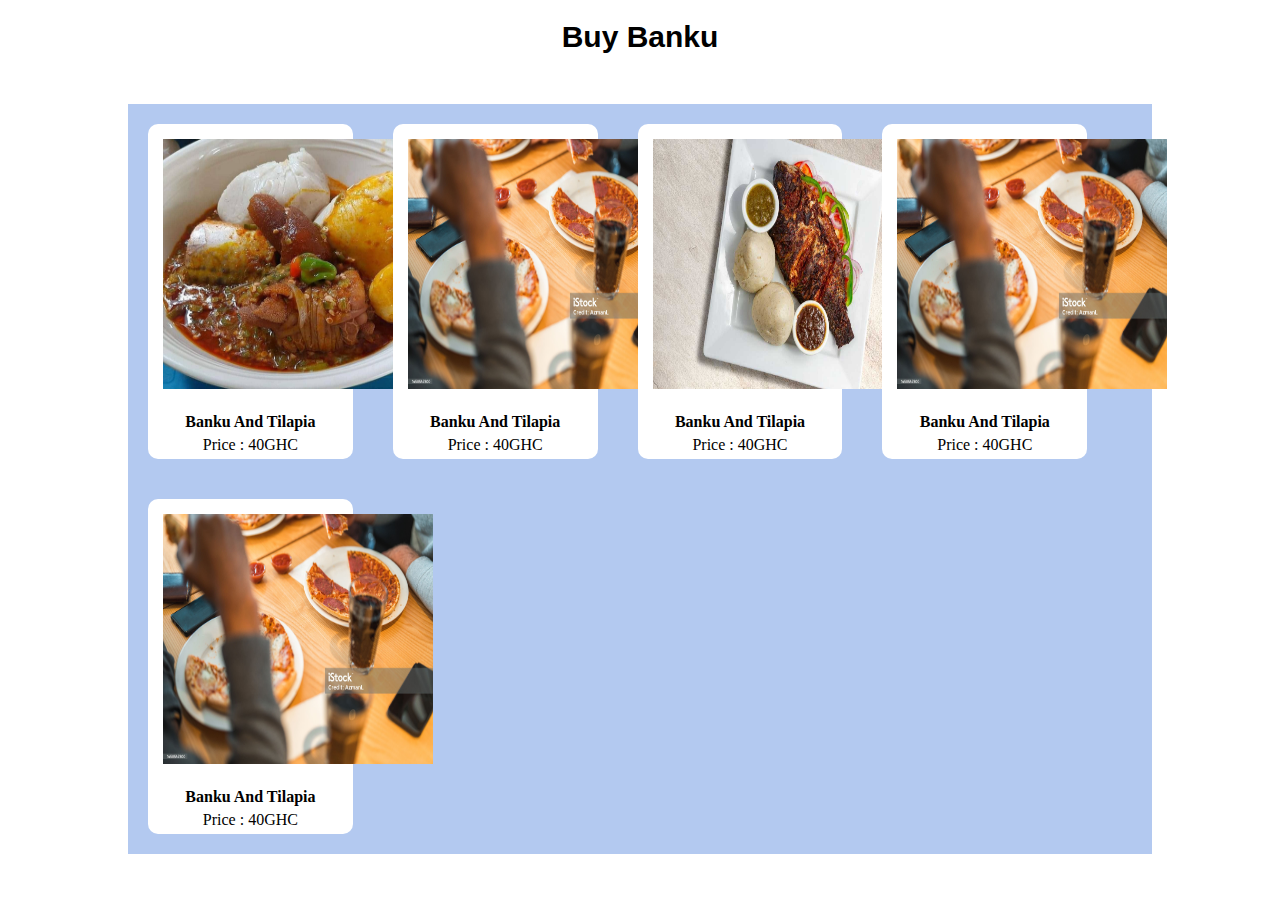
==== banku.html @ e33b0750 ""commited"" ====
<!DOCTYPE html>
<html lang="en">
<head>
    <meta charset="UTF-8">
    <meta name="viewport" content="width=device-width, initial-scale=1.0">
    <title>Buy Banku</title>
    <link rel="stylesheet" href="./css/style.css">
</head>
<body>
    <section>
        <h1 class="text-center title">Buy Banku</h1>
    </section>
    <section class="foods">
     <div class="card">
        <img src="./images/banku 1.jpg" alt="" class="img-curve" />
        <h4 class="text-center">Banku And Tilapia</h4>
        <p class="text-center">Price : 40GHC</p>
     </div>

     <div class="card">
        <img src="./images/istockphoto-1458547800-2048x2048.jpg" alt="" class="img-curve" />
        <h4 class="text-center">Banku And Tilapia</h4>
        <p class="text-center">Price : 40GHC</p>
     </div>

     <div class="card">
        <img src="./images/banku.jpeg" alt="" class="img-curve" />
        <h4 class="text-center">Banku And Tilapia</h4>
        <p class="text-center">Price : 40GHC</p>
     </div>

     <div class="card">
        <img src="./images/istockphoto-1458547800-2048x2048.jpg" alt="" class="img-curve" />
        <h4 class="text-center">Banku And Tilapia</h4>
        <p class="text-center">Price : 40GHC</p>
     </div>

     <div class="card">
        <img src="./images/istockphoto-1458547800-2048x2048.jpg" alt="" class="img-curve" />
        <h4 class="text-center">Banku And Tilapia</h4>
        <p class="text-center">Price : 40GHC</p>
     </div>
    </section>
</body>
</html>
---- css/style.css ----
* {
  margin: 0;
  padding: 0;
  box-sizing: border-box;
}

/* Universal styles */

.container {
  width: 80%;
  margin: 0 auto;
  padding: 1%;
}
.img-responsive {
  width: 100%;
}
.img-curve {
  border-radius: 15px;
}
.text-right {
  text-align: right;
}
.text-center {
  text-align: center;
}
.text-left {
  text-align: left;
}
.text-white {
  color: white;
}
a {
  color: #ff6b81;
  text-decoration: none;
}
a:hover {
  color: #ff4757;
}
.clearfix {
  clear: both;
  float: none;
}
.btn {
  padding: 5px;
  border: none;
  font-size: 1rem;
  border-radius: 5px;
}
.btn-primary {
  background-color: #ff4757;
  color: white;
  cursor: pointer;
  padding: 12px;
}
.btn-primary:hover {
  color: white;
  background-color: #ff4757;
}
h2 {
  color: #2f3542;
  font-size: 2rem;
  margin-bottom: 2%;
}
h3 {
  font-size: 1.5rem;
}
.title{
  font-family: 'Gill Sans', 'Gill Sans MT', Calibri, 'Trebuchet MS', sans-serif;
  font-size: 30px;
  margin: 20px;
}
.foods{
  display: flex;
  flex-wrap: wrap;
  width: 80%;
  margin: 50px auto;
  background-color: #b3c9f0;

}
.card{
  margin: 20px;
  width: 20%;
  background-color: white;
  justify-content: center;
  align-items: center;
  border-radius: 10px;
  
}
.card h4{
  margin: 5px;
}
.card p{
  margin: 5px;
}
.card img{
  width: 300px;
  height: 280px;
  padding: 15px; 
  
}
/* come back here later */
.float-container{
  position: relative;
}


.float-text{
  position: absolute;
  bottom: 50px;
  left: 40%;
}
.logo {
  width: 15%;
  float: left;

}
.menu {
  line-height: 60px;
}
.menu ul {
  list-style-type: none;
}
.menu ul li {
  display: inline;
  padding: 1%;
  font-weight: 
  bold;
}

/* Food search */

.food-search {
  background-image: url(../images/istockphoto-1458547800-2048x2048.jpg);
  background-size: cover;
  background-repeat: no-repeat;
  background-position: center;
  padding: 7% 0;
}
.food-search input[type="search"] {
  width: 50%;
  padding: 1%;
  font-size: 1rem;
  border: none;
  border-radius: 5px;
}
.categories {
  padding: 4% 0;
}
.box-3 {
  width: 28%;
  float: left;
  margin: 2%;
}
.food-menu {
  background-color: #ececec;
  padding: 4% 0;
}
.food-menu-box {
  width: 43%;
  margin: 1%;
  padding: 2%;
  float: left;
  background-color: white;
  border-radius: 15px;
}
.food-menu-img {
  width: 20%;
  float: left;
}
.food-menu-desc {
  width: 70%;
  float: left;
  margin-left: 8%;
}
.food-price {
  font-size: 1.2rem;
  margin: 2% 0;
}
.food-detail {
  font-size: 1rem;
  color: #747d8c;
  margin-bottom: 20px;
}
.food-menu-desc .btn {
  padding: 10px;
}
.social {
  /* background-color: rgb(67, 67, 69); */
  width: 50%;
  margin: auto;
}
.box {
  display: flex;
  width: 100%;
  align-items: center;
  justify-content: center;
}
.social ul li {
  list-style: none;
  display: inline;
  padding: 10px;
  margin: 10px 10px;
}
.footer {
  background-image: linear-gradient(45deg, crimson 20%, rgb(67, 67, 241) 50%);
  color: #ececec;
}
/* Media Queries */
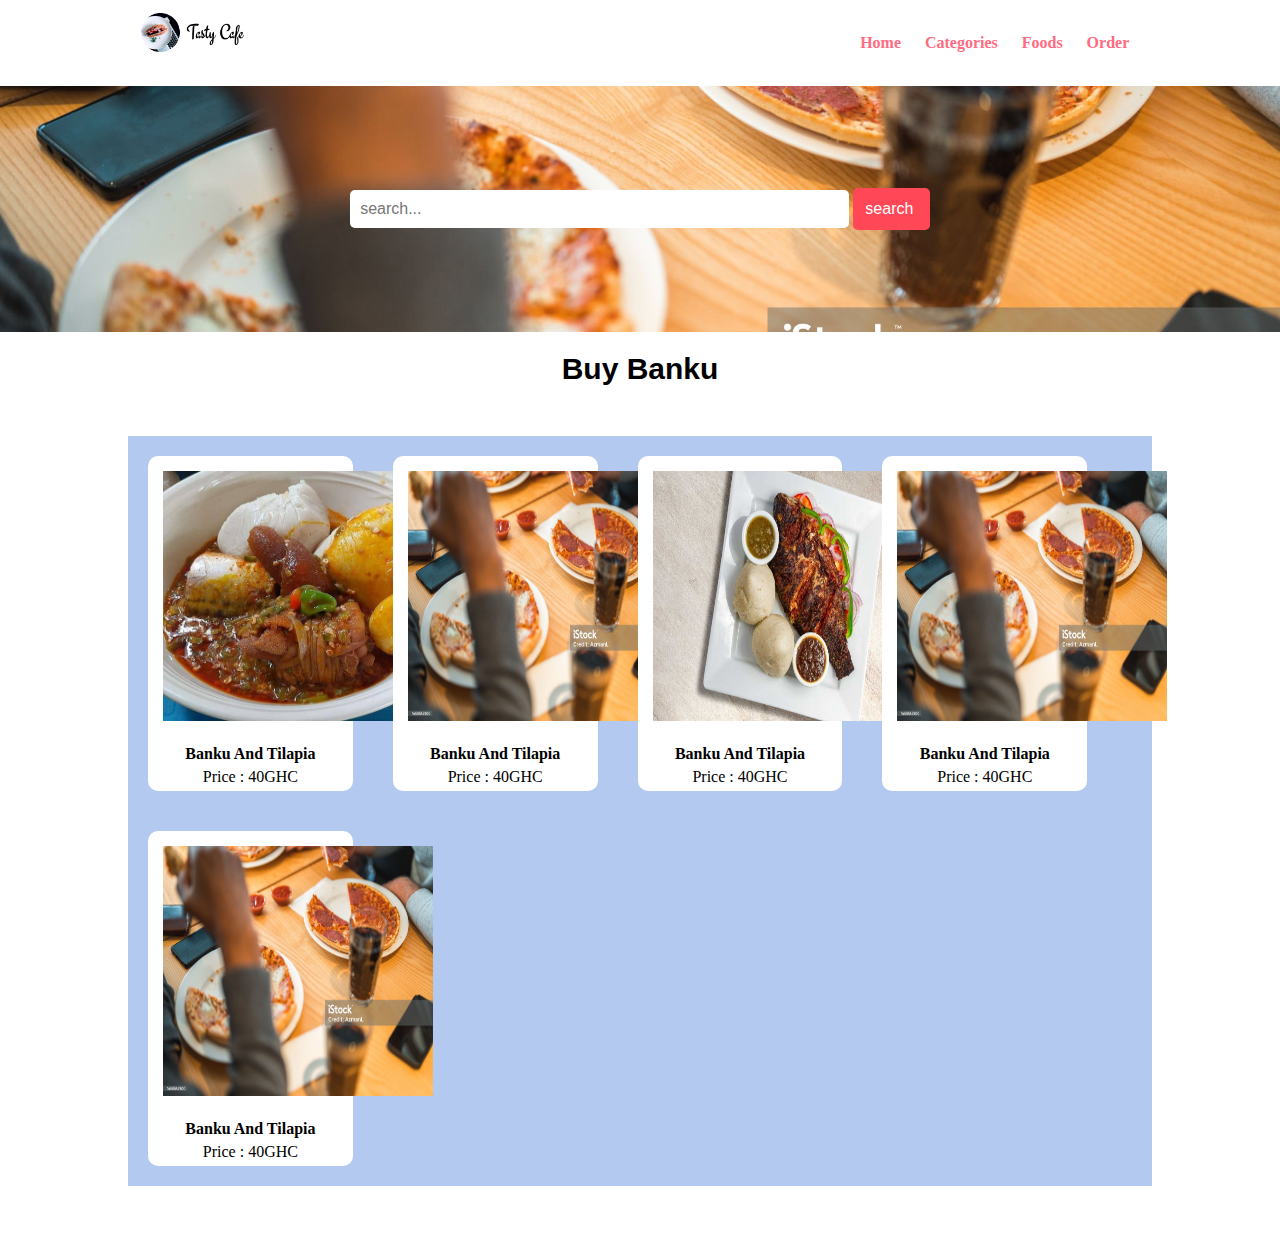
==== commit 76929c68: ""final commit"" ====
--- a/banku.html
+++ b/banku.html
@@ -7,6 +7,39 @@
     <link rel="stylesheet" href="./css/style.css">
 </head>
 <body>
+   <!-- nav bar section -->
+<section class="navbar">
+   <div class="container">
+       <div class="logo">
+           <a href="#"><img src="./images/My_Logo.png" alt="" class="img-responsive"> </a>
+       </div>
+       
+       <div class="menu text-right">
+           <ul>
+               <li><a href="index.html">Home</a></li>
+               <li><a href="categories.html">Categories</a></li>
+               <li><a href="foods.html">Foods</a></li>
+               <li><a href="order.html">Order</a></li>
+           </ul>
+       </div>
+       <div class="clearfix"></div>
+   </div>
+</section>
+
+<!-- End of navbar section -->
+
+<!-- Food section starts here -->
+<section class="food-search text-center">
+   <div class="container">
+       <form action="#" method="post">
+           <input type="search" name="search" id="" placeholder="search..." required />
+           <input type="submit" value="search " name="submit" class="btn btn-primary">
+
+       </form>
+   </div>
+</section>
+
+<!-- food section ends here -->
     <section>
         <h1 class="text-center title">Buy Banku</h1>
     </section>
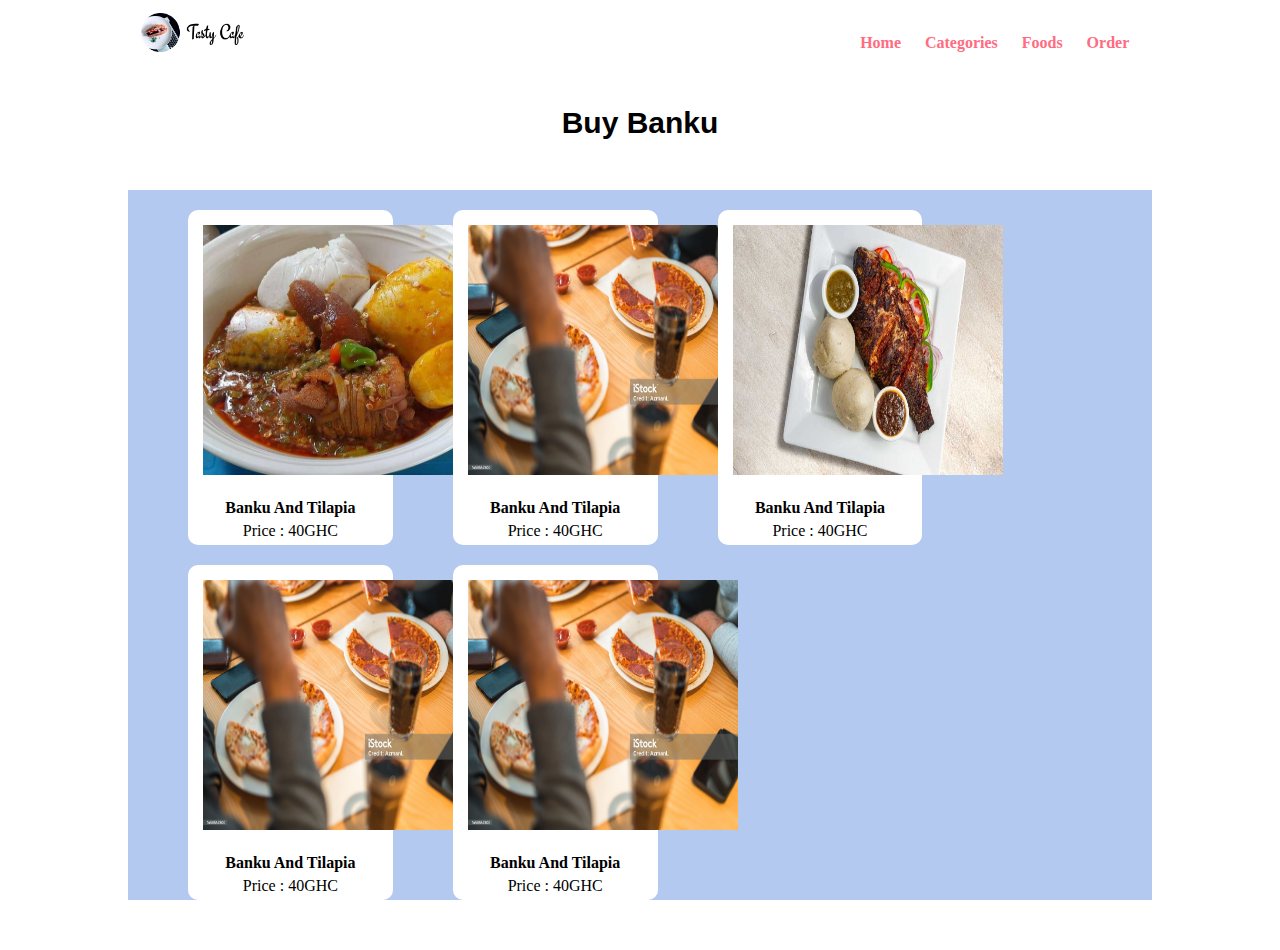
==== commit 1eb3ad59: ""edited"" ====
--- a/banku.html
+++ b/banku.html
@@ -28,18 +28,7 @@
 
 <!-- End of navbar section -->
 
-<!-- Food section starts here -->
-<section class="food-search text-center">
-   <div class="container">
-       <form action="#" method="post">
-           <input type="search" name="search" id="" placeholder="search..." required />
-           <input type="submit" value="search " name="submit" class="btn btn-primary">
 
-       </form>
-   </div>
-</section>
-
-<!-- food section ends here -->
     <section>
         <h1 class="text-center title">Buy Banku</h1>
     </section>
--- a/css/style.css
+++ b/css/style.css
@@ -78,13 +78,14 @@
 
 }
 .card{
-  margin: 20px;
+  margin: 20px 0px 0px 60px;
   width: 20%;
   background-color: white;
   justify-content: center;
   align-items: center;
   border-radius: 10px;
   
+  
 }
 .card h4{
   margin: 5px;
